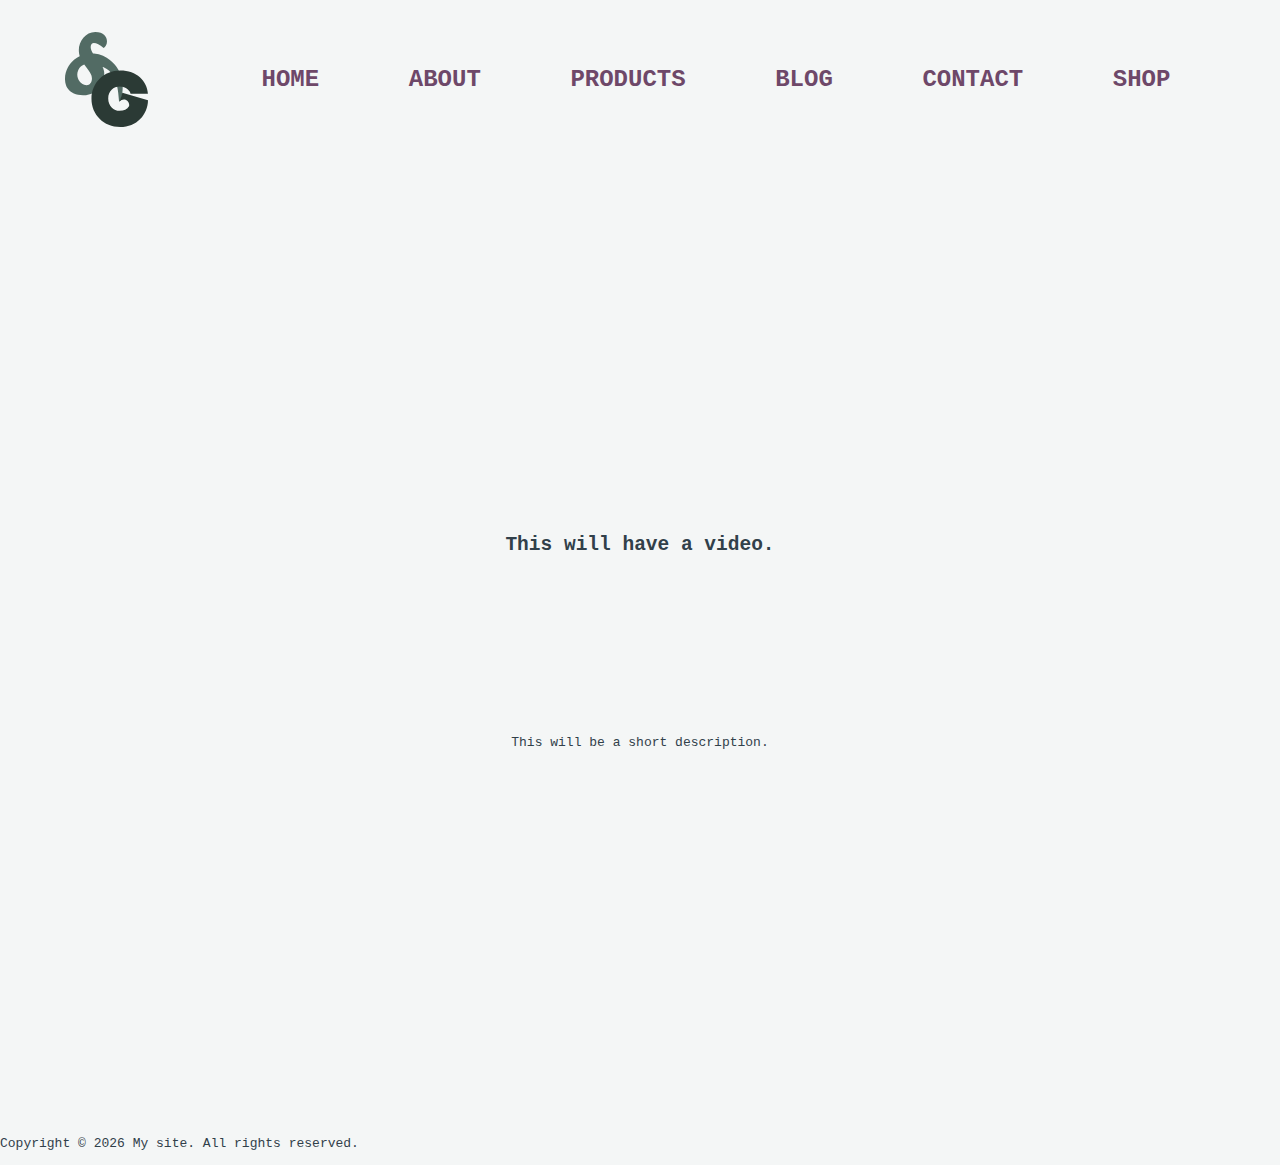
==== about.html @ 741e3aa6 "mistake" ====
<!DOCTYPE html>
<html lang="en">
<head>
    <meta charset="UTF-8">
    <meta name="viewport" content="width=device-width, initial-scale=1.0">
    <title>Document</title>
    <link rel="stylesheet" href="/css/about.css">
    <script defer src="./js/myscripts.js"></script>
</head>
<body>
    <!-- nav bar -->
    <header>
        
        <nav role="navigation">

            <div class="logo">

                <img src="images/logo.svg" alt="logo">
    
            </div>

            <div class="menu" id="myMenu">

                <ul class="menuItems">
                    <li><a href="/index.html"  data-item = 'home'>home</a></li>
                    <li><a href="/about.html" data-item = 'about' >about</a></li>
                    <li><a href="/products.html"  data-item = 'products'>products</a></li>
                    <li><a href="/blog.html" data-item = 'blog' >blog</a></li>
                    <li><a href="/contact.html" data-item = 'contact'>contact</a></li>
                    <li><a href="#" data-item="shop">shop</a></li>
                </ul>      

            </div>

        </nav>

    </header>

    <main>
        <div class="hidden">

            <section class="video">

                <h2>This will have a video.</h2>
                <video src="#"></video>
                <p>This will be a short description.</p>

            </section>

        </div>
        
    </main>

    <footer>
        
        <p>Copyright &copy; <span id="copyright"></span> My site. All rights reserved.</p>
    </footer>
    <script>
        document.querySelector("#copyright").textContent = new Date().getFullYear().toString();
    </script>
    <script src="./js/myscripts.js"></script>
</body>
</html>
---- css/about.css ----
body{

  background-color: #f4f6f6;
  font-family: monospace;
  color: rgb(49, 64, 74);
  padding: 0;
  margin: 0;

}

nav {
display: flex;
background: #f4f6f6;
justify-content: center;
.logo{
    display:flex;
    float: right;
    width: 3rem;
  }
.menuItems {
  list-style: none;
  display: flex;
  overflow: hidden;

  ul{
    display: flex;
    float: right;
  }


  li {
    float: left;
    text-align: center;
    margin: 1rem 2.5rem 1rem 2.5rem;
    padding: 0.3rem ;


    a {
      text-decoration: none;
      color: #6e4869;
      font-size: 24px;
      font-weight: 600;
      transition: all 0.5s ease-in-out;
      position: relative;
      text-transform: uppercase;

      &::before {
        content: attr(data-item);
        transition: 0.5s;
        color: #e19ff8;
        position: absolute;
        top: 0;
        bottom: 0;
        left: 0;
        right: 0;
        width: 0;
        overflow: hidden;
      }

      &:hover {
        &::before {
          width: 100%;
          transition: all 0.5s ease-in-out;
        }
      }
    }
  }
}
}

main{
    display: grid;
    place-items: center;
    align-content: center;
}

section{

    display: grid;
    place-items: center;
    align-content: center;
    min-height: 100vh;

}


div{

    max-width: 70rem;
    padding: 2rem;

}

.scroll-watcher{

    position: fixed;
    top: 0;
    width: 5px;
    height: 100%;
    background-color: rgb(194, 175, 212);
    padding: 0;
    animation: scroll-watcher linear;
    animation-timeline: scroll();
    transform-origin: top;
    z-index: 1000;
    scale: 0 1;

}

@keyframes fade-in {

    to{
        scale: 1;
        opacity: 1;
    }

}

@keyframes scroll-watcher {

    to{
        scale: 1 0;
    }
    from{
        scale: 1 1;
    }

}

.hidden{

    opacity: 0;
    transition: all 3s ease;

}

.show{

    opacity:1;
    
}
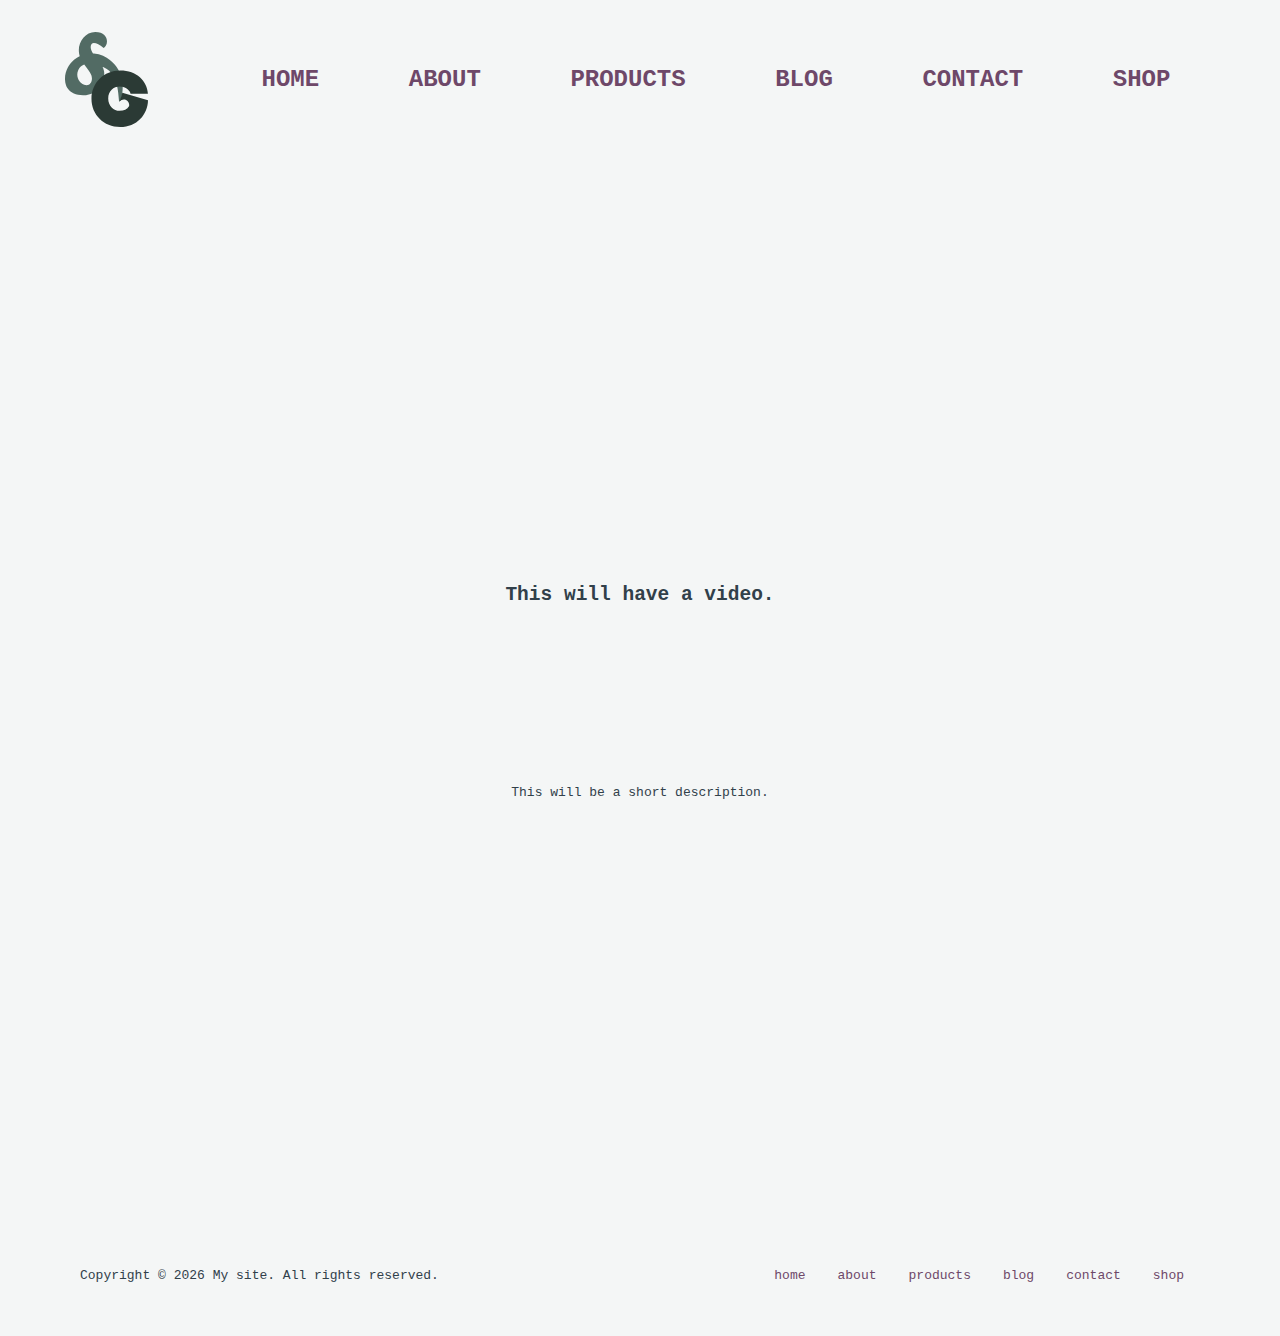
==== commit 48ddf71d: "footer menu" ====
--- a/about.html
+++ b/about.html
@@ -52,12 +52,24 @@
     </main>
 
     <footer>
-        
-        <p>Copyright &copy; <span id="copyright"></span> My site. All rights reserved.</p>
+        <div class="footer-menu">
+
+            <ul class="footer-MenuItems">
+                <li><a href="/index.html"  data-item = 'home'>home</a></li>
+                <li><a href="/about.html" data-item = 'about' >about</a></li>
+                <li><a href="/products.html"  data-item = 'products'>products</a></li>
+                <li><a href="/blog.html" data-item = 'blog' >blog</a></li>
+                <li><a href="/contact.html" data-item = 'contact'>contact</a></li>
+                <li><a href="#" data-item="shop">shop</a></li>
+            </ul>      
+
+            <p>Copyright &copy; <span id="copyright"></span> My site. All rights reserved.</p>
+            
+        </div>
     </footer>
-    <script>
-        document.querySelector("#copyright").textContent = new Date().getFullYear().toString();
-    </script>
-    <script src="./js/myscripts.js"></script>
+        <script>
+            document.querySelector("#copyright").textContent = new Date().getFullYear().toString();
+        </script>
+        <script src="./js/myscripts.js"></script>
 </body>
 </html>--- a/css/about.css
+++ b/css/about.css
@@ -72,6 +72,7 @@
     display: grid;
     place-items: center;
     align-content: center;
+    margin: 50px;
 }
 
 section{
@@ -139,3 +140,34 @@
     opacity:1;
     
 }
+
+.footer-menu{
+  background: #f4f6f6;
+  justify-content: center;
+  text-align: center;
+  margin: auto;
+  padding-bottom: 5rem;
+
+  .footer-MenuItems {
+      list-style: none;
+      overflow: hidden;
+}
+ul{
+  display: flex;
+  float: right;
+}
+li{
+  padding: 0rem 1rem 0rem 1rem;
+}
+a{
+  text-decoration: none;
+  color: #6e4869;
+}
+a:hover{
+  color: #e19ff8;
+}
+}
+
+footer p{
+  float: left;
+}
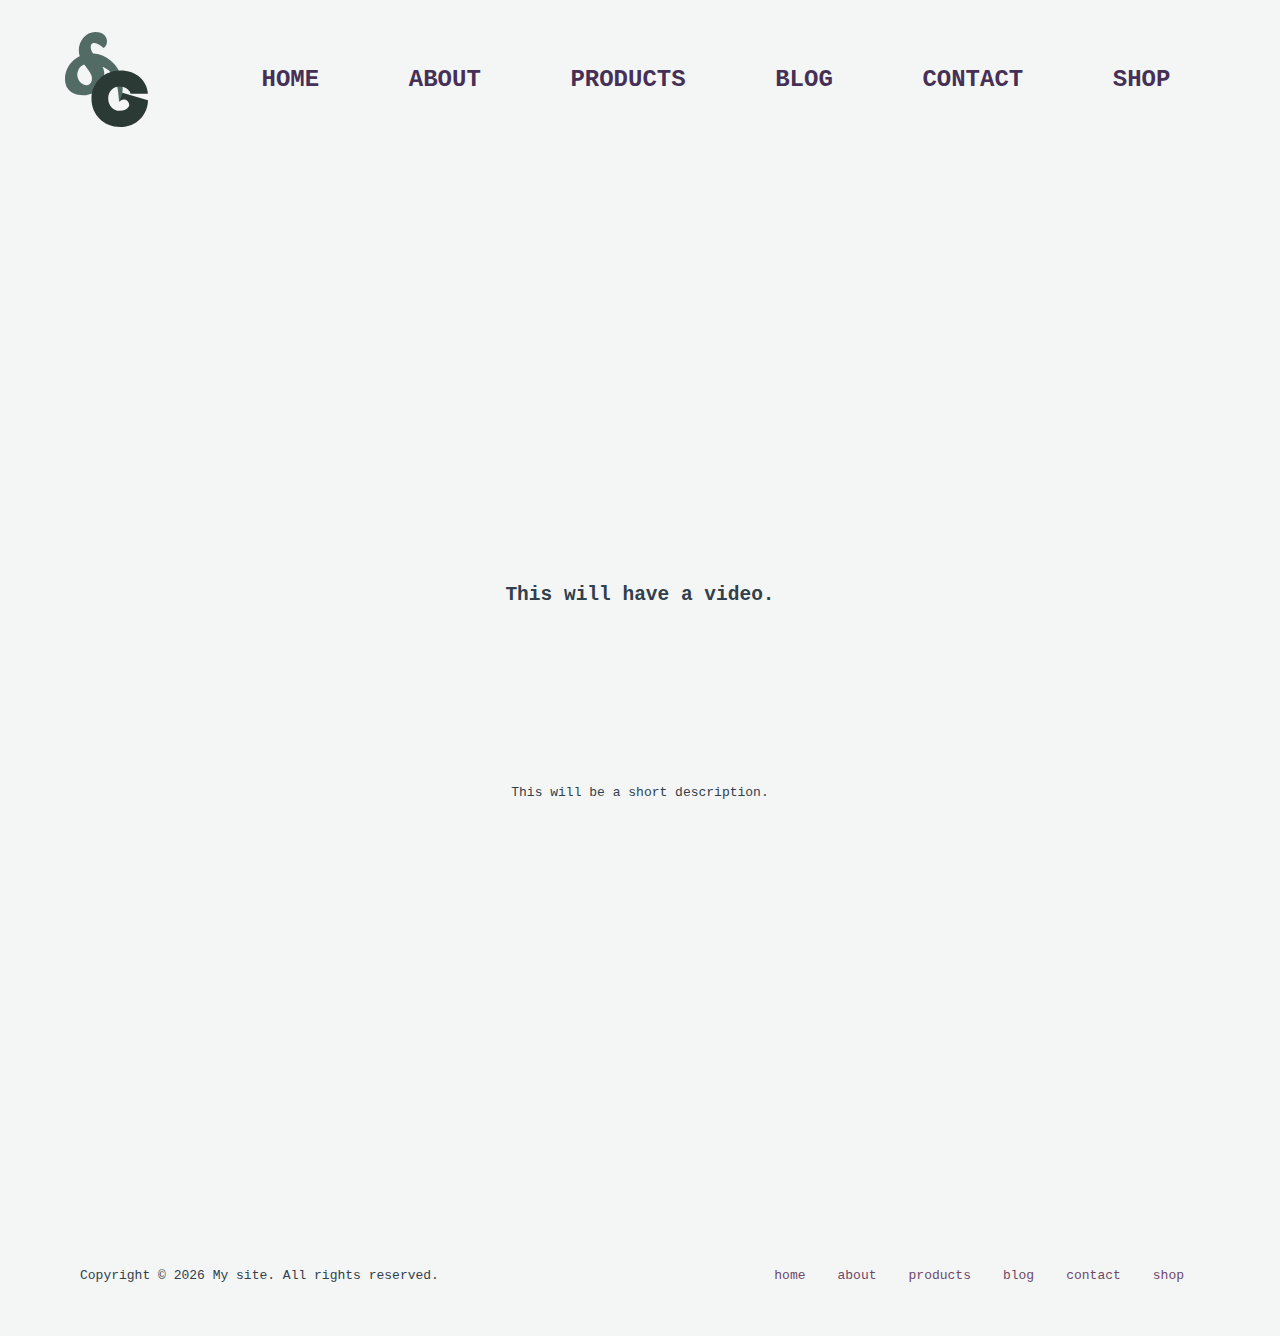
==== commit 8db835a7: "scroll fixes" ====
--- a/about.html
+++ b/about.html
@@ -36,6 +36,9 @@
 
     </header>
 
+    <div class="scroll-watcher"></div>
+    <!--do I need to put this in main?-->
+
     <main>
         <div class="hidden">
 
@@ -52,6 +55,7 @@
     </main>
 
     <footer>
+        
         <div class="footer-menu">
 
             <ul class="footer-MenuItems">
--- a/css/about.css
+++ b/css/about.css
@@ -9,64 +9,64 @@
 }
 
 nav {
-display: flex;
-background: #f4f6f6;
-justify-content: center;
-.logo{
-    display:flex;
-    float: right;
-    width: 3rem;
-  }
-.menuItems {
-  list-style: none;
   display: flex;
-  overflow: hidden;
-
-  ul{
+  background: #f4f6f6;
+  justify-content: center;
+  .logo{
+      display:flex;
+      float: right;
+      width: 3rem;
+    }
+  .menuItems {
+    list-style: none;
     display: flex;
-    float: right;
-  }
-
-
-  li {
-    float: left;
-    text-align: center;
-    margin: 1rem 2.5rem 1rem 2.5rem;
-    padding: 0.3rem ;
-
-
-    a {
-      text-decoration: none;
-      color: #6e4869;
-      font-size: 24px;
-      font-weight: 600;
-      transition: all 0.5s ease-in-out;
-      position: relative;
-      text-transform: uppercase;
-
-      &::before {
-        content: attr(data-item);
-        transition: 0.5s;
-        color: #e19ff8;
-        position: absolute;
-        top: 0;
-        bottom: 0;
-        left: 0;
-        right: 0;
-        width: 0;
-        overflow: hidden;
-      }
-
-      &:hover {
+    overflow: hidden;
+  
+    ul{
+      display: flex;
+      float: right;
+    }
+  
+  
+    li {
+      float: left;
+      text-align: center;
+      margin: 1rem 2.5rem 1rem 2.5rem;
+      padding: 0.3rem ;
+  
+  
+      a {
+        text-decoration: none;
+        color: #473056;
+        font-size: 24px;
+        font-weight: 800;
+        transition: all 0.5s ease-in-out;
+        position: relative;
+        text-transform: uppercase;
+  
         &::before {
-          width: 100%;
-          transition: all 0.5s ease-in-out;
+          content: attr(data-item);
+          transition: 0.8s;
+          color: #8ddb9a;
+          position: absolute;
+          top: 0;
+          bottom: 0;
+          left: 0;
+          right: 0;
+          width: 0;
+          overflow: hidden;
+        }
+  
+        &:hover {
+          &::before {
+            width: 100%;
+            transition: all 0.5s ease-in-out;
+          }
         }
       }
     }
   }
-}
-}
+  }
 
 main{
     display: grid;
@@ -98,7 +98,7 @@
     top: 0;
     width: 5px;
     height: 100%;
-    background-color: rgb(194, 175, 212);
+    background-color: rgb(33, 27, 37);
     padding: 0;
     animation: scroll-watcher linear;
     animation-timeline: scroll();
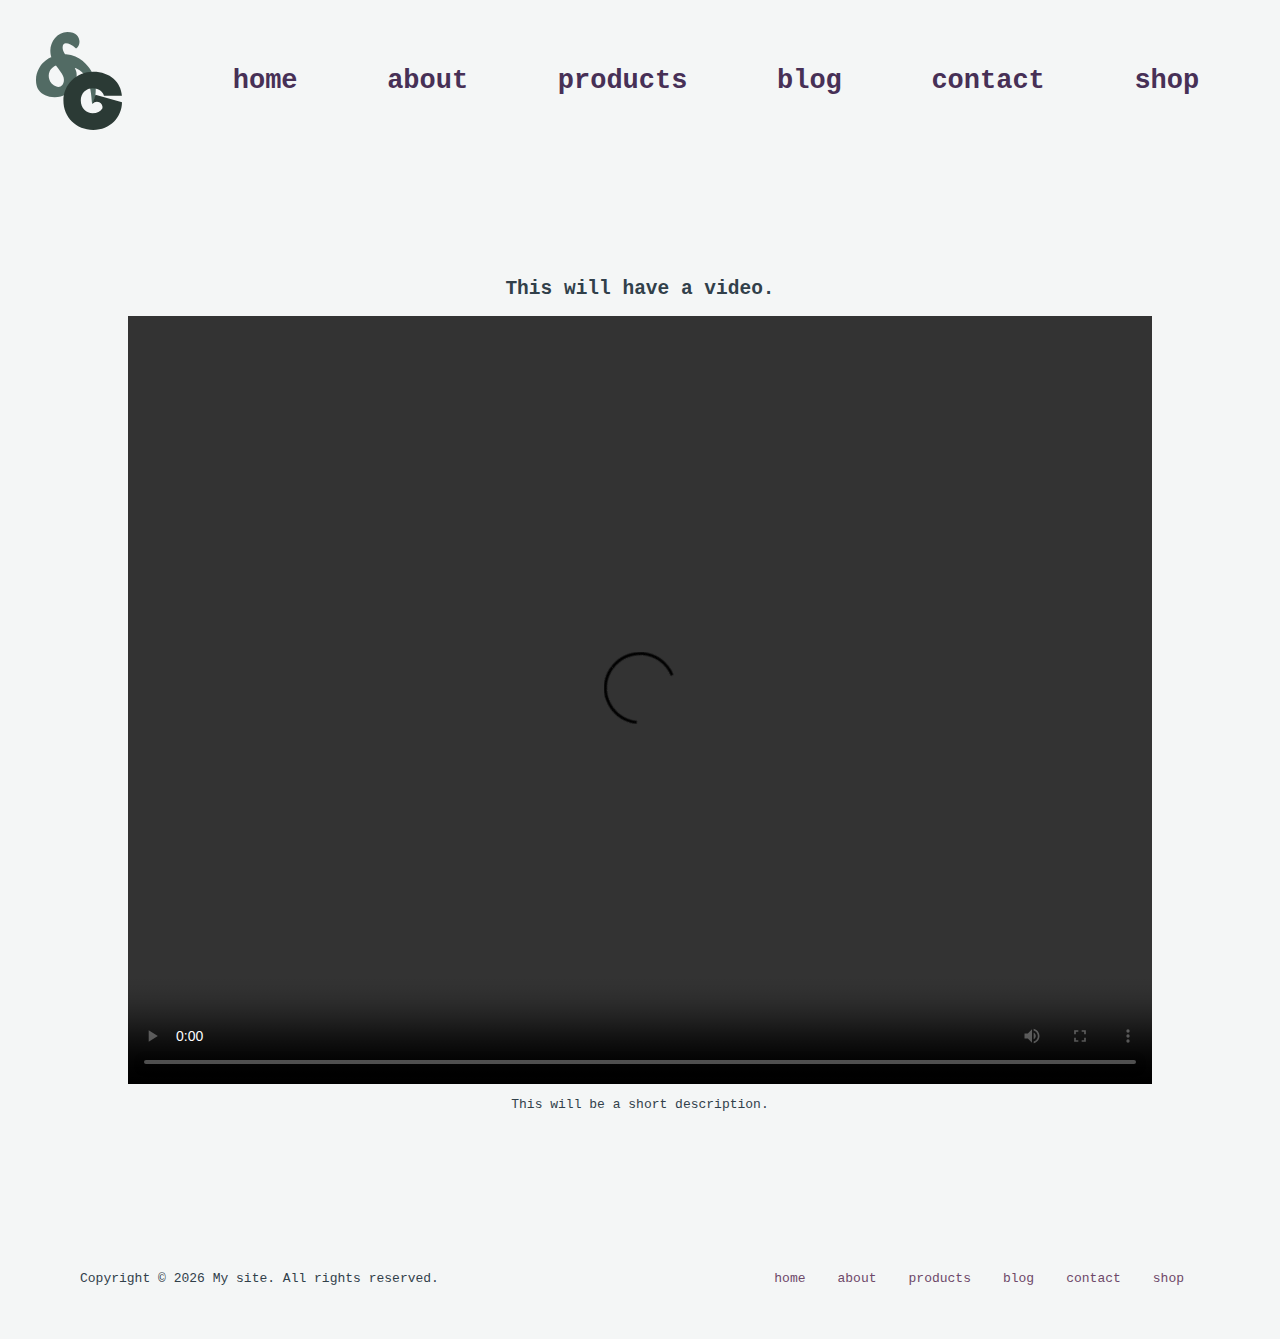
==== commit 90f4e0d3: "video" ====
--- a/about.html
+++ b/about.html
@@ -45,7 +45,11 @@
             <section class="video">
 
                 <h2>This will have a video.</h2>
-                <video src="#"></video>
+                <video class="video" width="1024" height="768" controls unmuted>
+                   <source src="videos/theseedgovernessabout.mp4" type="video/mp4"></source>
+                   <audio src="videos/theseedgovernessabout.mp4" type="audio/mp4"></audio>
+                </video>
+                
                 <p>This will be a short description.</p>
 
             </section>
--- a/css/about.css
+++ b/css/about.css
@@ -38,11 +38,11 @@
       a {
         text-decoration: none;
         color: #473056;
-        font-size: 24px;
+        font-size: 27px;
         font-weight: 800;
         transition: all 0.5s ease-in-out;
         position: relative;
-        text-transform: uppercase;
+        text-transform: lowercase;
   
         &::before {
           content: attr(data-item);
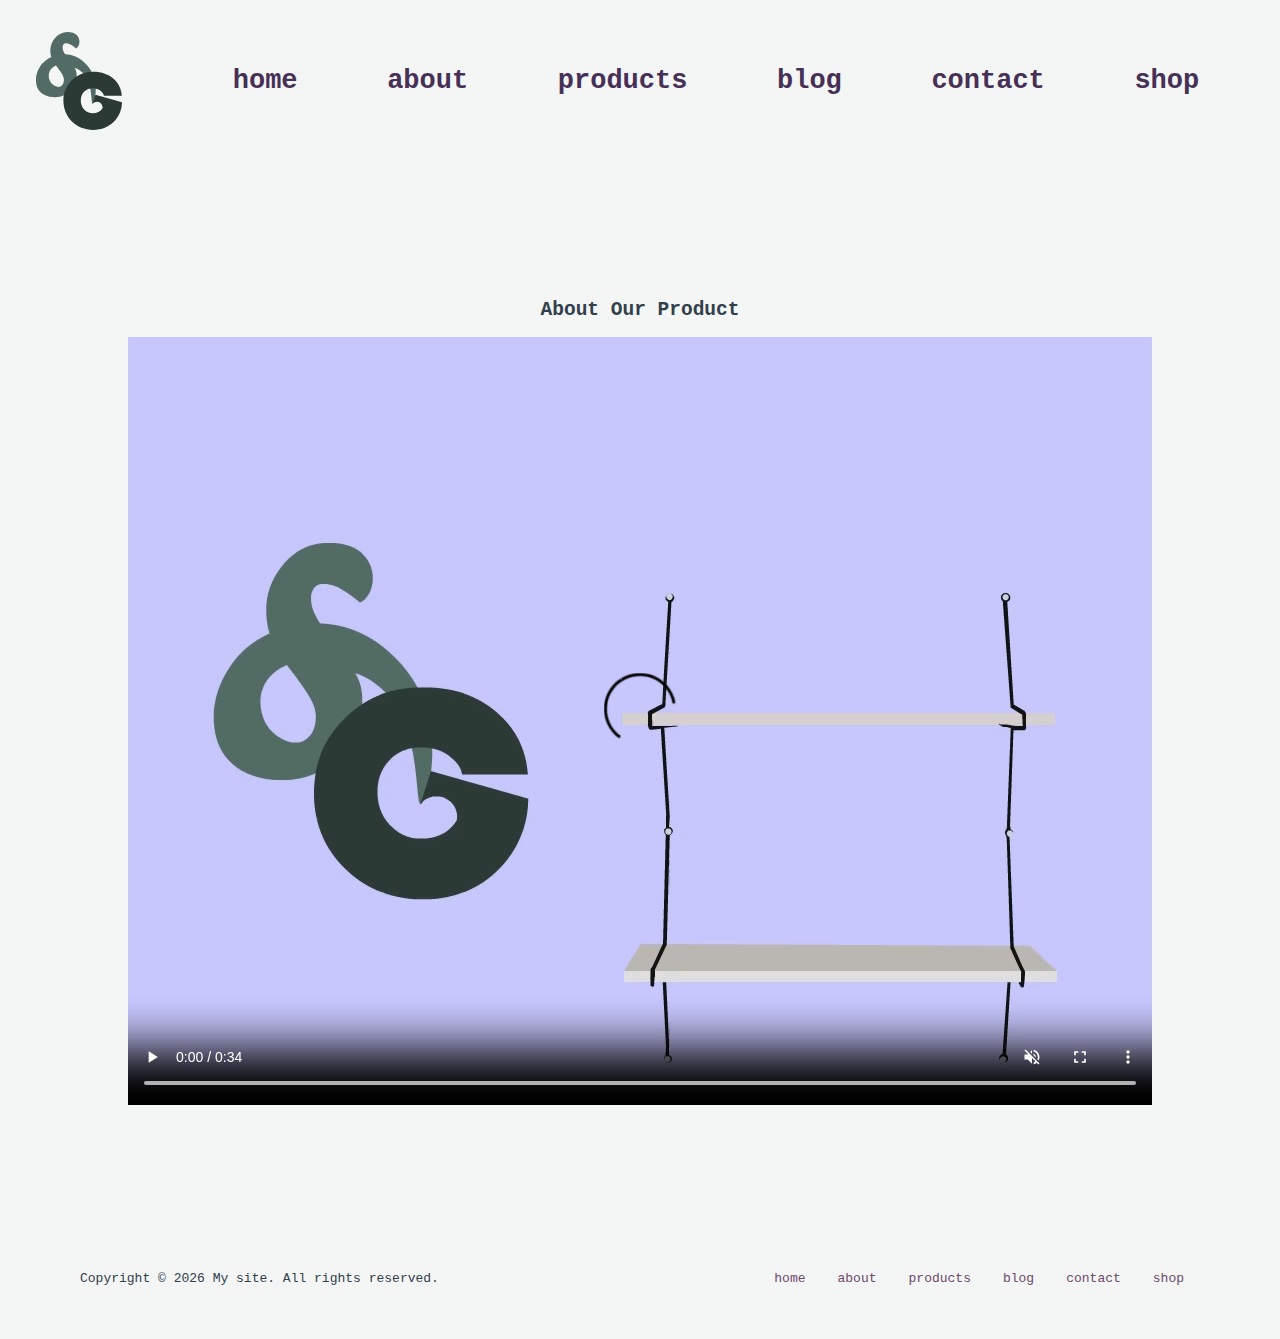
==== commit 3deeebf9: "successful video to about page" ====
--- a/about.html
+++ b/about.html
@@ -44,14 +44,10 @@
 
             <section class="video">
 
-                <h2>This will have a video.</h2>
-                <video class="video" width="1024" height="768" controls unmuted>
-                   <source src="videos/theseedgovernessabout.mp4" type="video/mp4"></source>
-                   <audio src="videos/theseedgovernessabout.mp4" type="audio/mp4"></audio>
+                <h2>About Our Product</h2>
+                <video class="video" width="1024" height="768" controls muted>
+                   <source src="videos/theseedgoverness.mp4" type="video/mp4">
                 </video>
-                
-                <p>This will be a short description.</p>
-
             </section>
 
         </div>
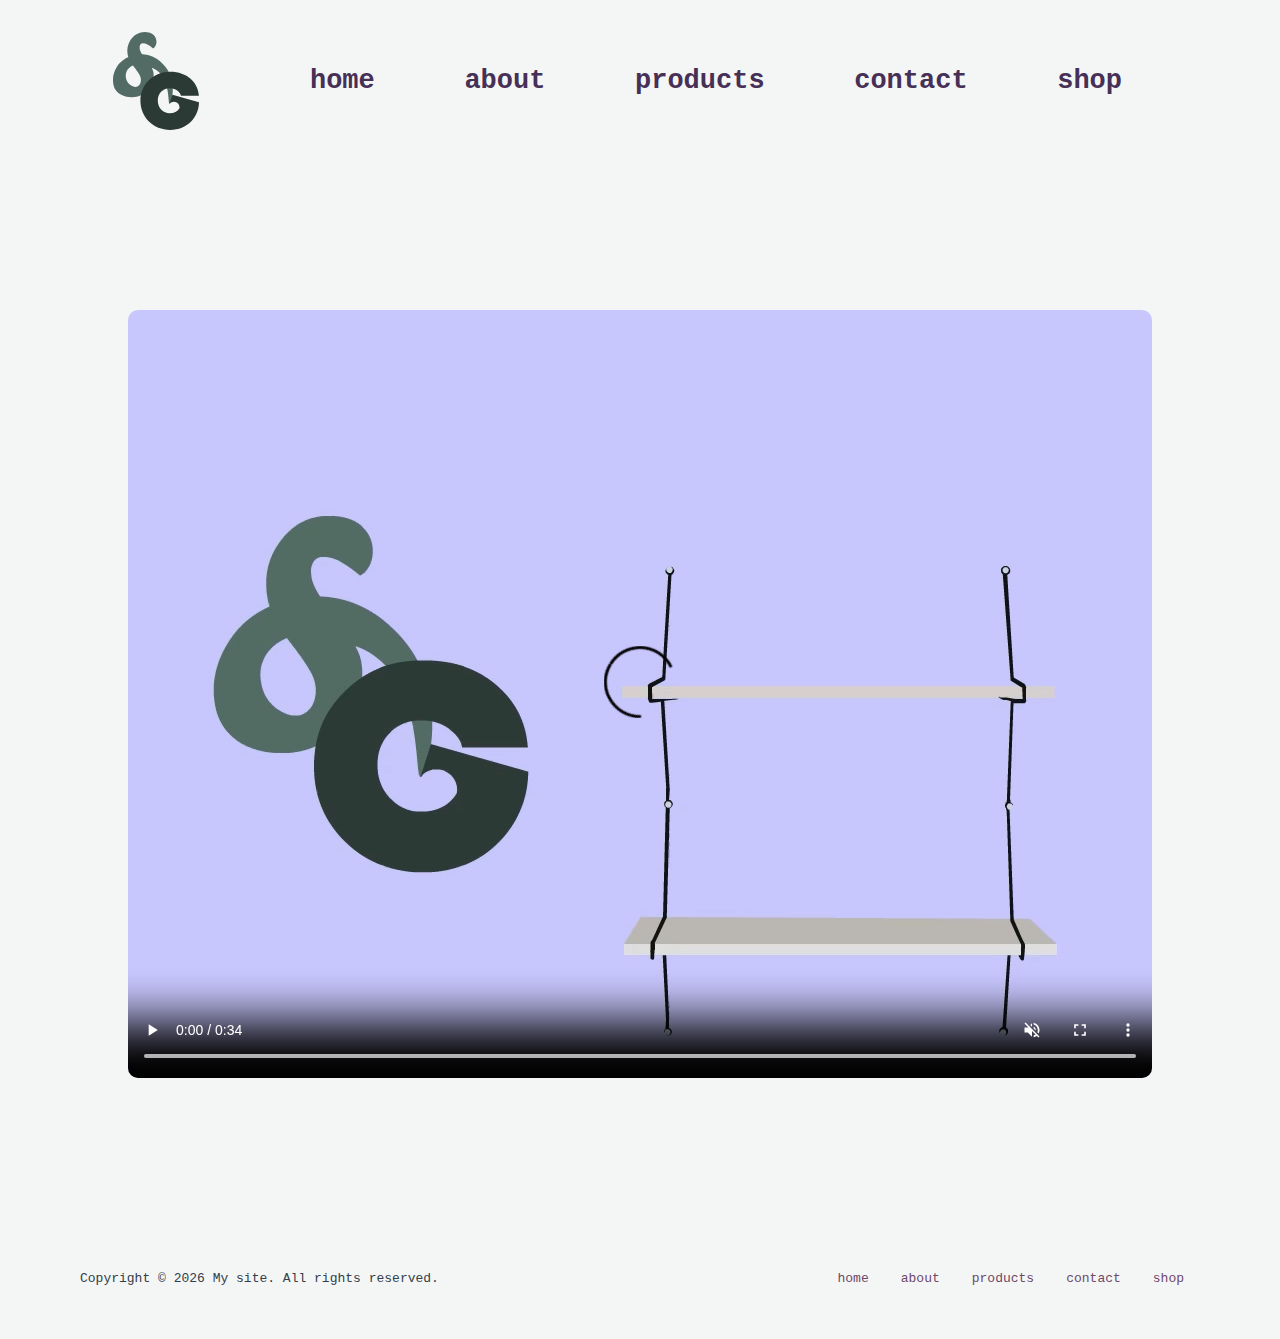
==== commit a1267f55: "deleted blog" ====
--- a/about.html
+++ b/about.html
@@ -25,7 +25,7 @@
                     <li><a href="/index.html"  data-item = 'home'>home</a></li>
                     <li><a href="/about.html" data-item = 'about' >about</a></li>
                     <li><a href="/products.html"  data-item = 'products'>products</a></li>
-                    <li><a href="/blog.html" data-item = 'blog' >blog</a></li>
+
                     <li><a href="/contact.html" data-item = 'contact'>contact</a></li>
                     <li><a href="#" data-item="shop">shop</a></li>
                 </ul>      
@@ -43,8 +43,6 @@
         <div class="hidden">
 
             <section class="video">
-
-                <h2>About Our Product</h2>
                 <video class="video" width="1024" height="768" controls muted>
                    <source src="videos/theseedgoverness.mp4" type="video/mp4">
                 </video>
@@ -62,7 +60,6 @@
                 <li><a href="/index.html"  data-item = 'home'>home</a></li>
                 <li><a href="/about.html" data-item = 'about' >about</a></li>
                 <li><a href="/products.html"  data-item = 'products'>products</a></li>
-                <li><a href="/blog.html" data-item = 'blog' >blog</a></li>
                 <li><a href="/contact.html" data-item = 'contact'>contact</a></li>
                 <li><a href="#" data-item="shop">shop</a></li>
             </ul>      
--- a/css/about.css
+++ b/css/about.css
@@ -141,6 +141,10 @@
     
 }
 
+.video{
+  border-radius: 10px;
+}
+
 .footer-menu{
   background: #f4f6f6;
   justify-content: center;
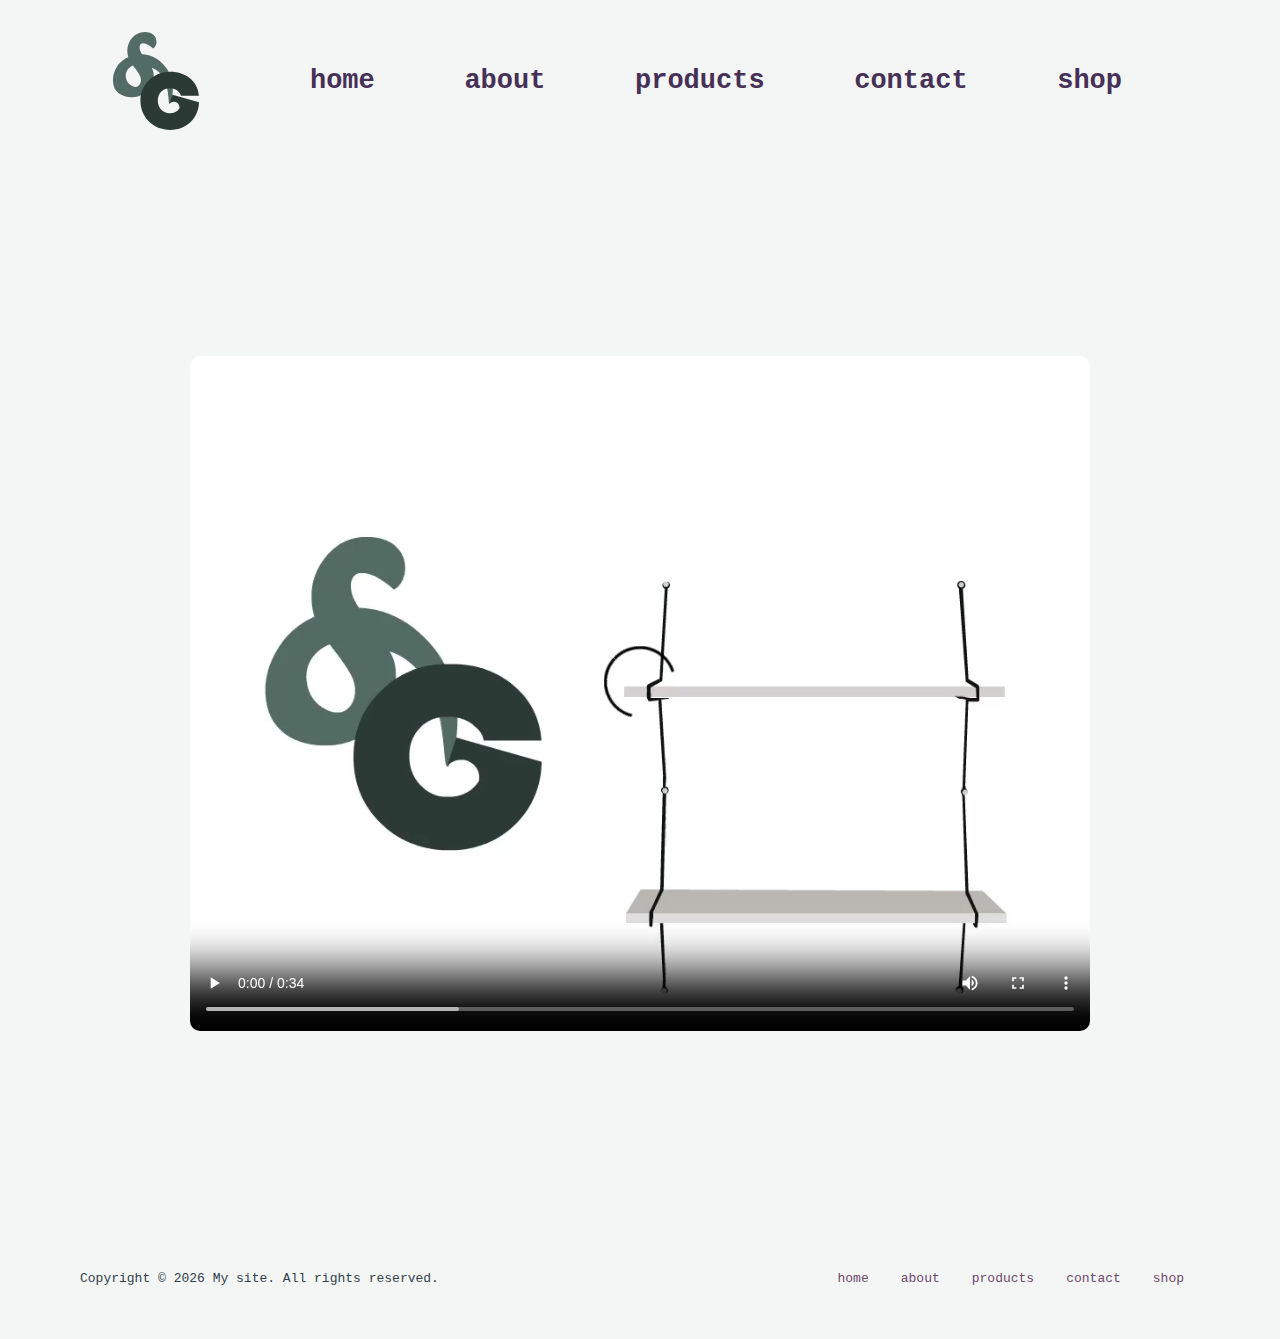
==== commit a0c88450: "added point up to top arrow and transitions" ====
--- a/about.html
+++ b/about.html
@@ -43,7 +43,7 @@
         <div class="hidden">
 
             <section class="video">
-                <video class="video" width="1024" height="768" controls muted>
+                <video class="video" width="900" height="675" controls>
                    <source src="videos/theseedgoverness.mp4" type="video/mp4">
                 </video>
             </section>
@@ -67,6 +67,11 @@
             <p>Copyright &copy; <span id="copyright"></span> My site. All rights reserved.</p>
             
         </div>
+
+        <button onclick="topFunction()" id="myBtn" title="Go to top">
+            <i class="arrow up"></i>
+        </button>
+        
     </footer>
         <script>
             document.querySelector("#copyright").textContent = new Date().getFullYear().toString();
--- a/css/about.css
+++ b/css/about.css
@@ -68,6 +68,10 @@
   }
   }
 
+html{
+    scroll-behavior: smooth;
+}
+
 main{
     display: grid;
     place-items: center;
@@ -145,6 +149,38 @@
   border-radius: 10px;
 }
 
+#myBtn {
+  display: none; 
+  position: fixed; 
+  bottom: 20px; 
+  right: 30px; 
+  z-index: 99; 
+  border: none; 
+  outline: none; 
+  background-color: none; 
+  color: white; 
+  cursor: pointer; 
+  padding: 15px; 
+  border-radius: 10px; 
+  font-size: 18px; 
+}
+
+#myBtn:hover {
+  background-color: #b9a2c9; 
+}
+
+.arrow {
+  border: solid black;
+  border-width: 0 3px 3px 0;
+  display: inline-block;
+  padding: 3px;
+}
+
+.up {
+  transform: rotate(-135deg);
+  -webkit-transform: rotate(-135deg);
+}
+
 .footer-menu{
   background: #f4f6f6;
   justify-content: center;
